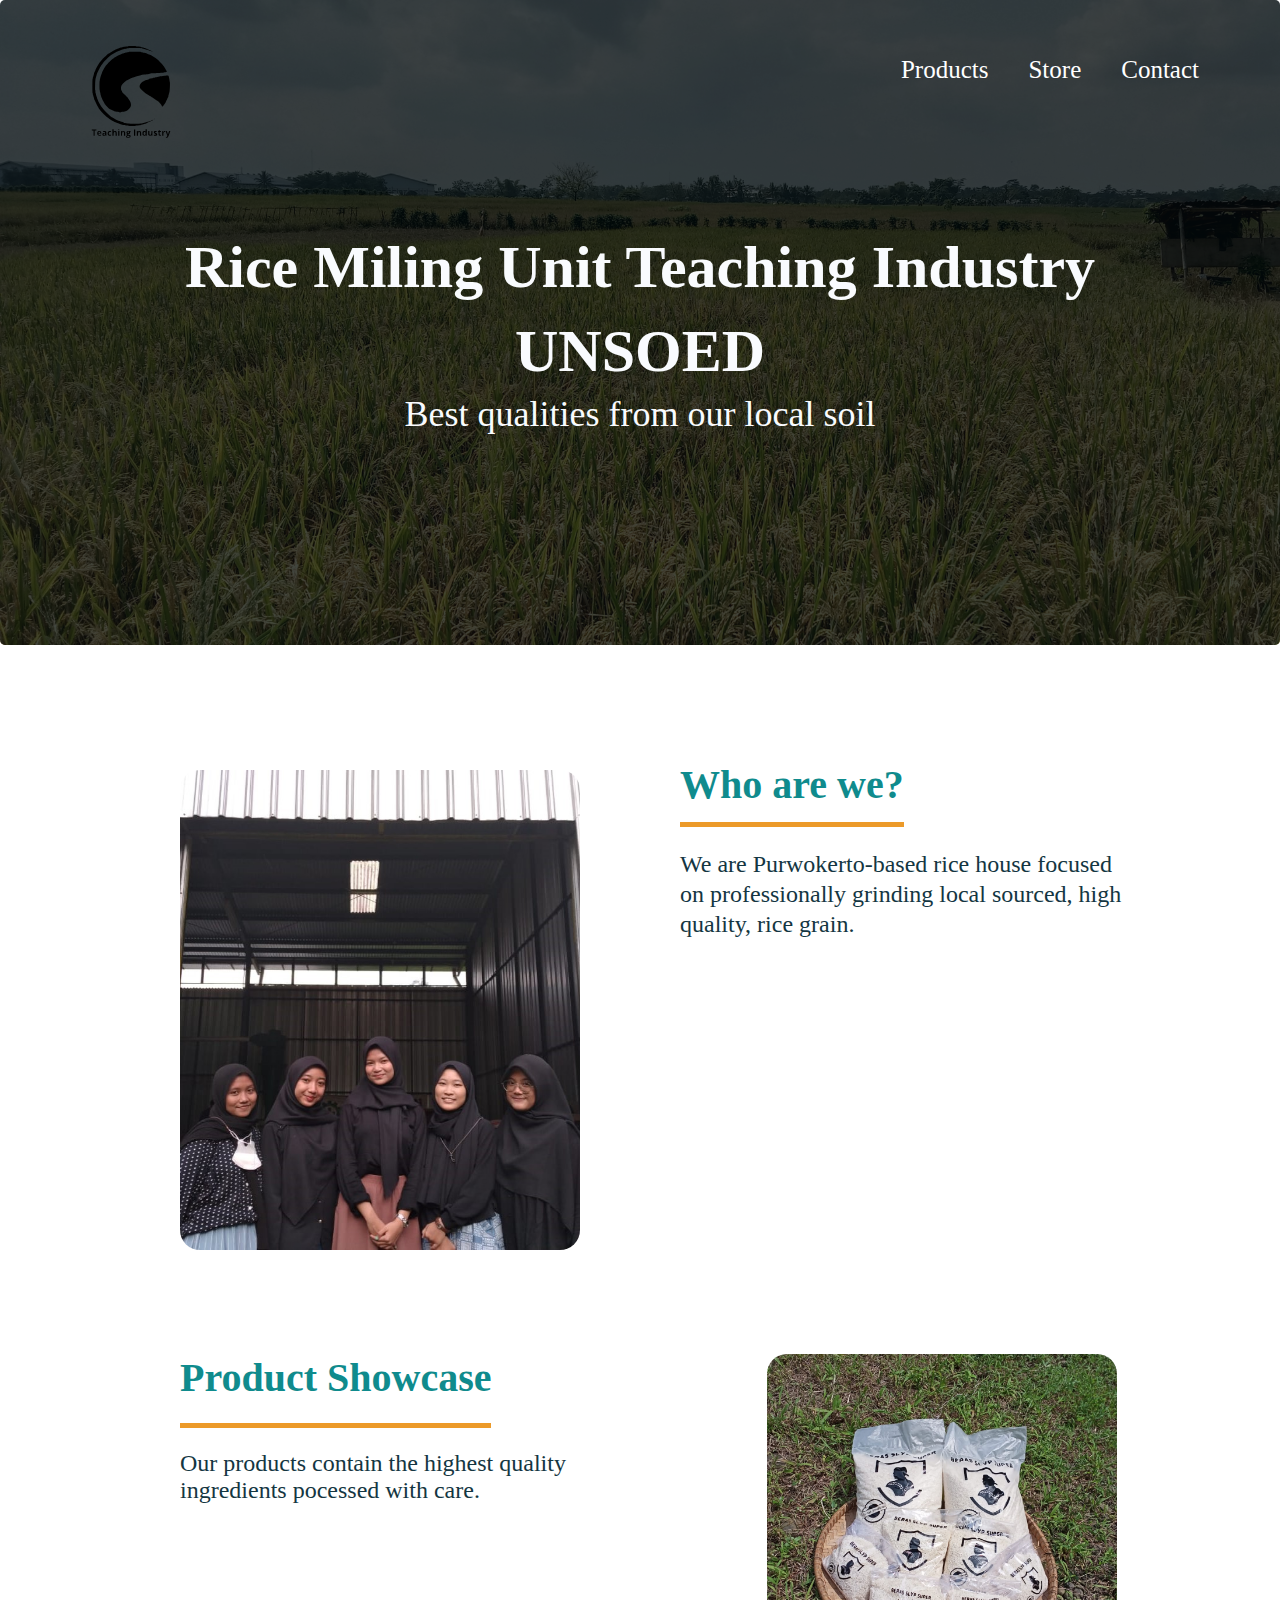
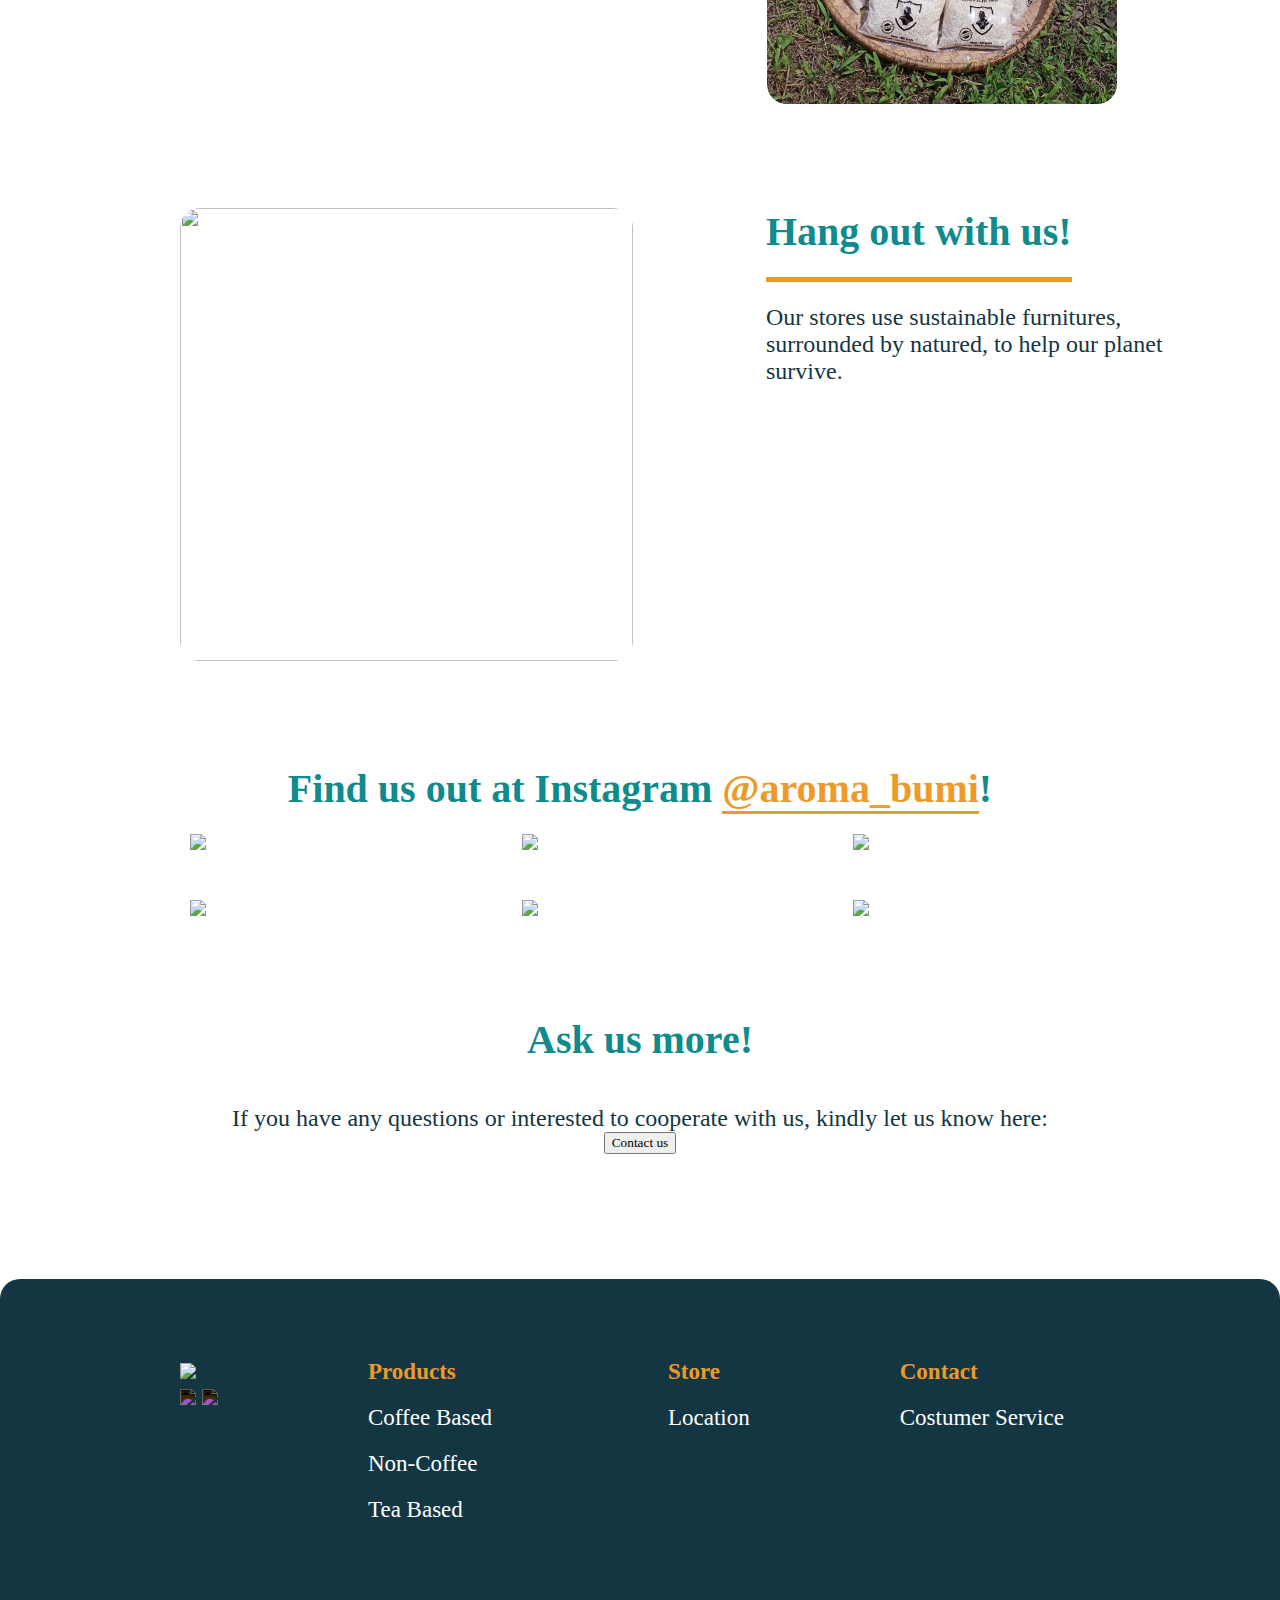
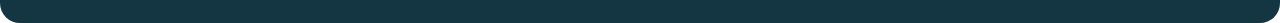
==== index.html @ a665b4a4 "add all feature about webgis" ====
<!DOCTYPE html>
<html lang="en">
<head>
    <meta charset="UTF-8">
    <meta http-equiv="X-UA-Compatible" content="IE=edge">
    <meta name="viewport" content="width=device-width, initial-scale=1.0">
    <title>Home</title>
    <link rel="shortcut icon" href="img\Logo-TI.png" type="image/x-icon">
    <link rel="stylesheet" href="style.css">
</head>
<body>
    <header>
        <nav>
            <div class="logo">
                <img src="img/Logo-TI.svg" width="100px" color="white">
            </div>
            <ul>
                <li><a href="Menu.html">Products</a></li>
                <li><a href="Find.html">Store</a></li>
                <li><a href="Help.html">Contact</a></li>
            </ul>
        </nav>
        <div class="jumbotron">
            <h1>Rice Miling Unit Teaching Industry</h1>
            <h1>UNSOED</h1>
            <p>Best qualities from our local soil</p>
        </div>
    </header>
    <main>
        <section class="who">
            <div class="pic">
                <img src="img/whoarewe.jpg" >
            </div>
            <div class="text">
                <h1>Who are we?</h1>
                <p>We are Purwokerto-based rice house
                    focused on professionally grinding local
                    sourced, high quality, rice grain.
                </p>
            </div>
        </section>
         <section class="showcase">
            <div class="text">
                <h1>Product Showcase</h1>
                <p>Our products contain the highest quality 
                    ingredients pocessed with care.</p>
            </div>
            <div class="pic">
                <img src="img/product.jpg" width="350px">
            </div>
         </section>
         <section class="hangout">
            <div class="pic">
                <img src="Photo Materials/Hang out with us.jpg" width="453px">
            </div>
            <div class="text">
                <h1>Hang out with us!</h1>
                <p>Our stores use sustainable furnitures,
                    surrounded by natured, to help our
                    planet survive.</p>
            </div>
         </section>
         <div class="content">
                <h1>Find us out at Instagram <span>@aroma_bumi</span>!</h1>
                <div class="row">
                    <div class="column">
                        <img src="Photo Materials/Feed 1.png" width="237px">
                        <img src="Photo Materials/Feed 2.png" width="237px">
                        <img src="Photo Materials/Feed 3.png" width="237px">
                    </div>
                    <div class="column">
                        <img src="Photo Materials/Feed 4.png" width="237px">
                        <img src="Photo Materials/Feed 5.png" width="237px">
                        <img src="Photo Materials/Feed 6.png" width="237px">
                    </div>
                </div>
         </div>
         <div class="ask">
            <h1>Ask us more!</h1>
            <p>If you have any questions or interested to cooperate with us, kindly let us know here:</p>
            <button type="submit">Contact us</button>
         </div>
    </main>
    <footer>
        <div class="icon">
            <img class="logo" src="Photo Materials/Logo White.png" width="237px">
            <div class="icon-svg">
                <img class="email" src="Photo Materials/MAIL ICON.svg" width="40px" style="color:white;">
                <img class="phone" src="Photo Materials/PHONE ICON.svg" width="32px">
            </div>
        </div>
        <section class="products">
            <h4>Products</h4>
            <p>Coffee Based</p>
            <p>Non-Coffee</p>
            <p>Tea Based</p>
        </section>
        <section class="store">
            <h4>Store</h4>
            <p>Location</p>
        </section>
        <section class="contact">
            <h4>Contact</h4>
            <p>Costumer Service</p>
        </section>
    </footer>
    <script src="nav_button.js"></script>
</body>
</html>
---- style.css ----
* {
    margin: 0;
    box-sizing: border-box;
    font-family: Lato;
}

nav {

    color: white;
    padding: 40px 80px;
    display: flex;
    width: auto;
    height: 145px;
    margin: 0px;
    border-radius: 20px 20px  0px 0px;
    justify-content: center;
}   
.logo img {
    position: absolute;
}

nav ul {
    display: flex;
    column-gap: 40px;
    align-items: center;
    font-family: Montserrat;
    margin-left: 780px;
 }
 
 li {
    list-style: none;
    font-size: 25px;
    padding-bottom: 5px;
 }
 a:-webkit-any-link {
    color: white;
    cursor: pointer;
    text-decoration: none;
}
 li.active, li:hover {
    border-bottom: 3px solid #30dc21;
 }

header nav, header .jumbotron {
    background: rgba(1, 9, 12, 0.75);
}
header nav {
    border-radius: 5px 5px 0 0;
}
header .jumbotron {
    border-radius: 0 0 5px 5px;
}
header {
    background-image: url(img/fieldRice.jpg);
    color : #F9FBFE;
    background-size: cover;
    border-radius: 5px;
}
.jumbotron {
    height: 500px;
    padding: 80px 100px;
    text-align: center;
}
header .jumbotron h1 {
    font-family: Lato;
    font-size: 60px;
    line-height: 84px;
}
header .jumbotron  {
    font-size: 36px;
}
nav .logo img {
    color: white;
}
main {
    padding: 125px 180px;
    display: flex;
    flex-direction: column;
    row-gap: 100px;
}
.who, .showcase, .hangout {
    display: flex;
}
.text h1 {
    border-bottom: 5px solid #EC9A29;
    width: fit-content;
    margin-bottom: 22px;
}
section p:not(footer section p){
    color: #143642;
    font-size: 24px;
    width: 457px;
}

.who img {
    object-fit: cover;
    width: 400px;
    height: 480px;
    border-radius: 20px;
}
.who .text {
    margin-left: 100px;
    line-height: 30px;
}

.showcase img {
    border-radius: 20px;
    width: 350px;
    height: 350px;
    object-fit: cover;
}

.showcase .text {
    margin-right: 20px;
    padding-right: 110px;
} 
.hangout img {
    height: 453px;
    width: 453px;
    border-radius: 20px;
    object-fit: cover;
}
.hangout .text {
    margin-left: 133px;
}

main h1 {
    font-size: 40px;
    font-weight: bold;
    color: #0F8B8D;
    padding-bottom: 22px;
}
 
span {
    color: #EC9A29;
    border-bottom: 3px solid #EC9A29;
}
.row {
    justify-content: space-between;
    row-gap: 50px;
    display: flex;
    flex-direction: column;
}
.content {
    text-align: center;
}

.column {
    display: flex;
    column-gap: 85px;
    justify-content: space-evenly;
}
.content .line {
    background-color: #EC9A29;
    height: 2px;
    width: 300px;
    margin-left: 553px;
    margin-top: 1px;
    margin-bottom: 45px;
}
.ask {
    justify-content: space-evenly;
    text-align: center;
}
.ask p {
    font-size: 24px;
    color:#143642;
    margin-top: 20px;
}
footer {
    background-color:#143642;
    color: white;
    padding: 80px 140px;
    display: flex;
    flex-direction: row;
    border-radius: 20px;
    column-gap: 150px;
    width: auto;
    justify-content: center;
    font-size: 23px;
 }
 .icon-svg {
    filter: invert(100%)
    }

.products {
    text-align: left;
    padding: 0px;

}
h4 {
    margin-bottom: 20px;
    font-weight: 700;
}
footer section {
    color: #EC9A29;
}
footer section p {
    color: white;
    margin-bottom: 20px;
    font-weight: 400;
}
.products p {
    width:150px;
}
.contact p {
    width: 200px;
}
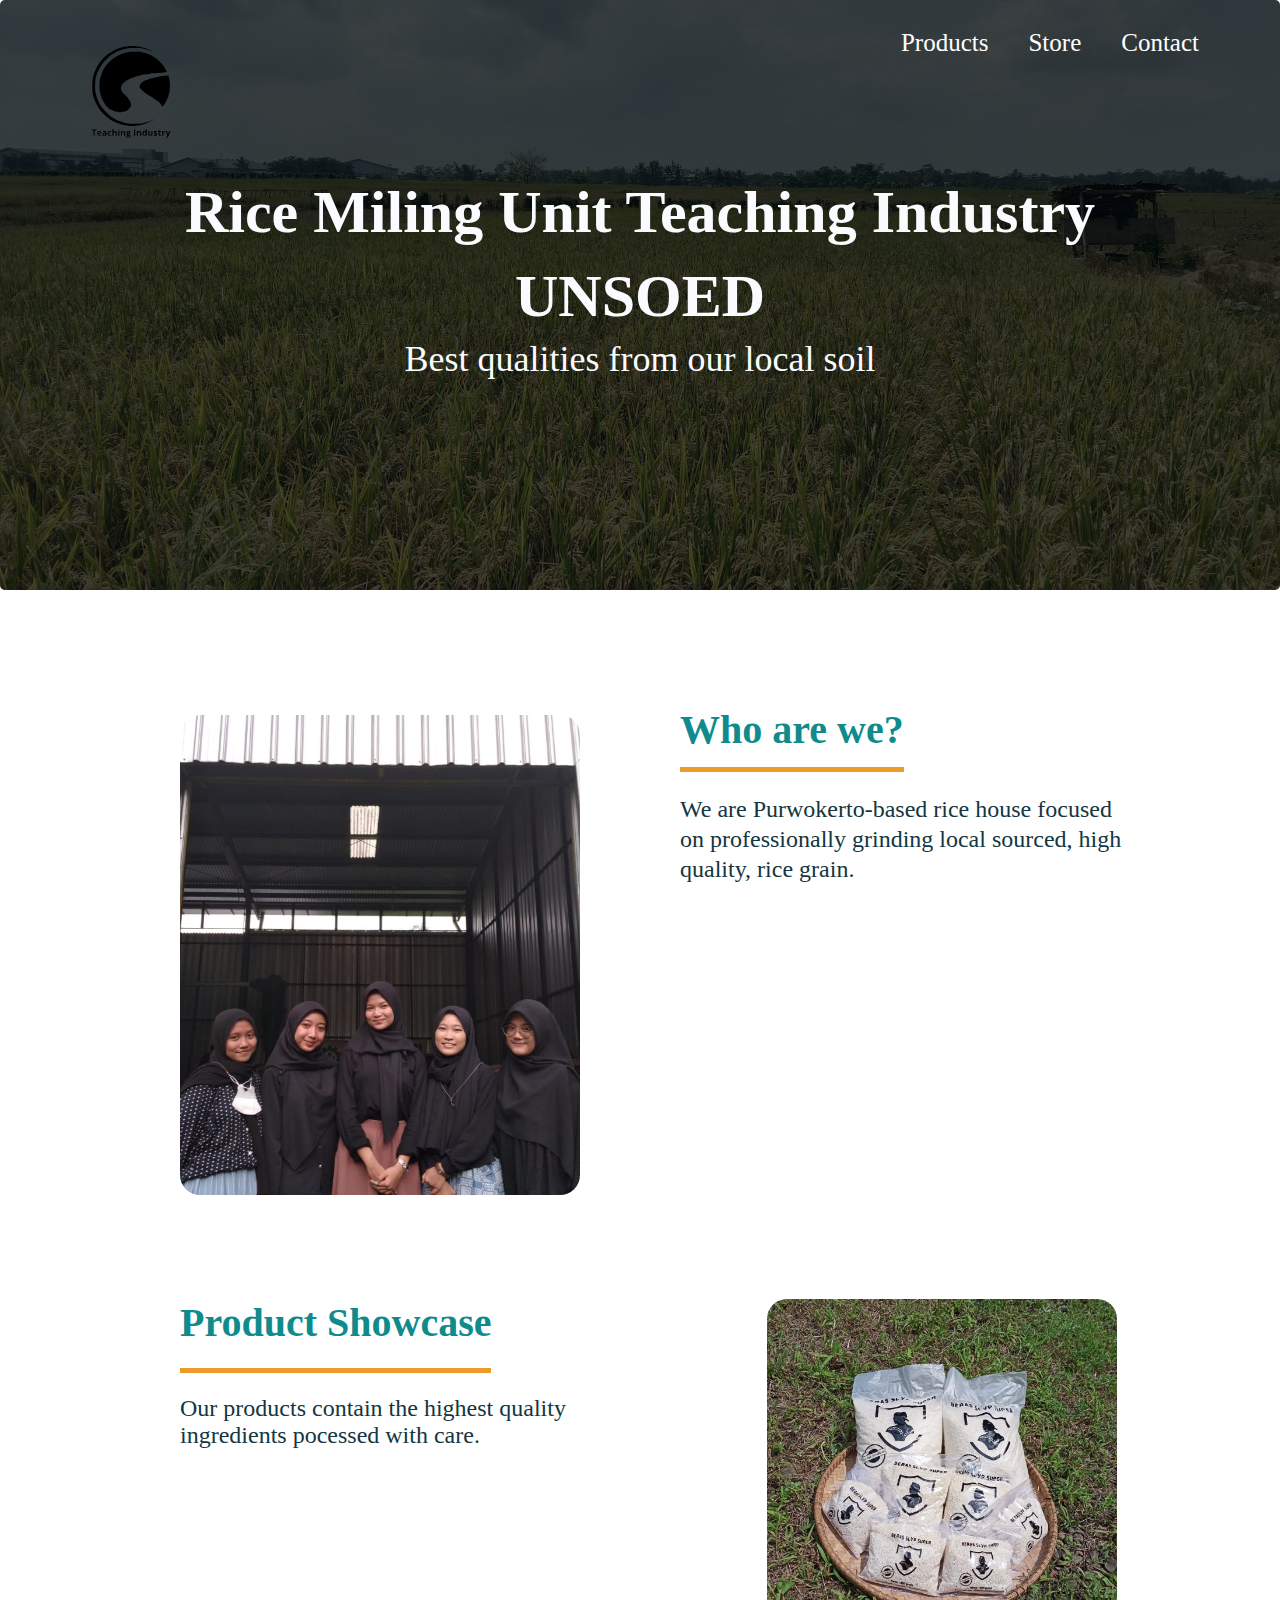
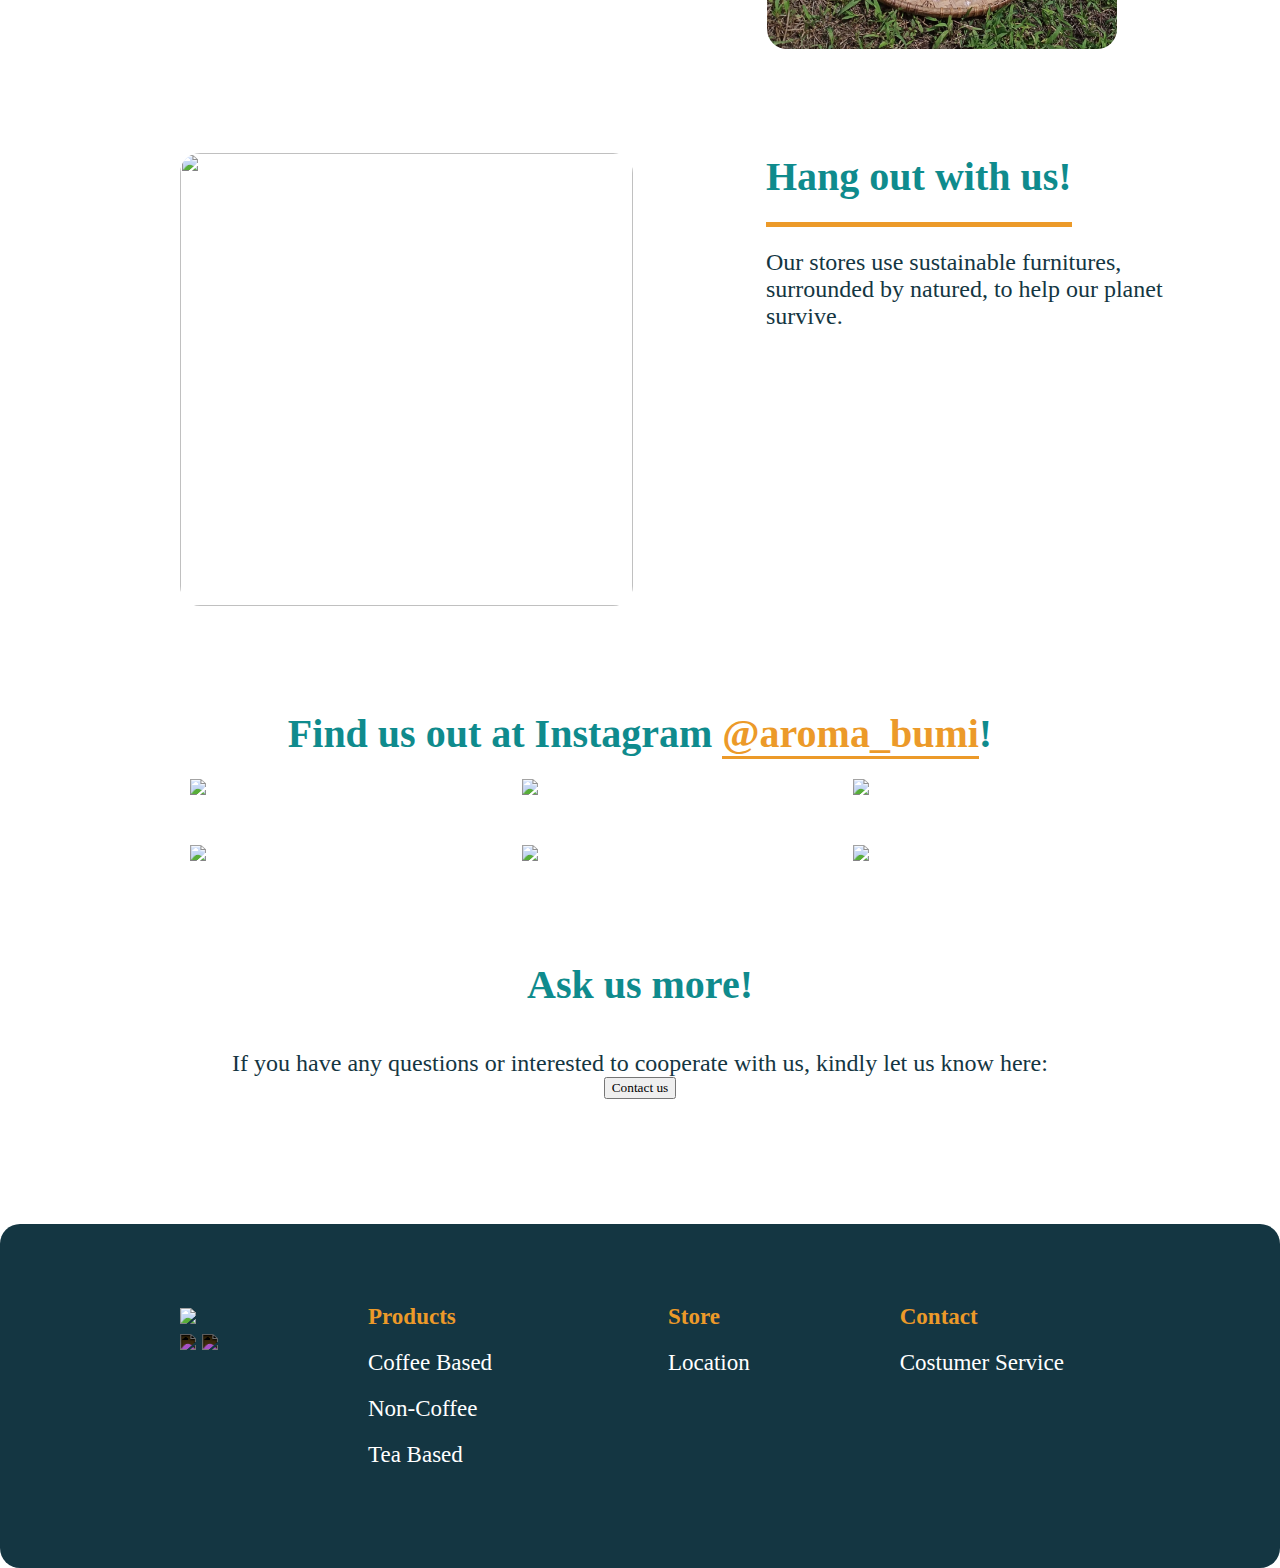
==== commit a27b3fb5: "add pic, modified index and style" ====
--- a/index.html
+++ b/index.html
@@ -12,7 +12,7 @@
     <header>
         <nav>
             <div class="logo">
-                <img src="img/Logo-TI.svg" width="100px" color="white">
+                <img src="img/Logo-TI.svg" width="100px">
             </div>
             <ul>
                 <li><a href="Menu.html">Products</a></li>
--- a/style.css
+++ b/style.css
@@ -5,12 +5,11 @@
 }
 
 nav {
-
     color: white;
     padding: 40px 80px;
     display: flex;
     width: auto;
-    height: 145px;
+    height: 90px;
     margin: 0px;
     border-radius: 20px 20px  0px 0px;
     justify-content: center;
@@ -70,7 +69,7 @@
     font-size: 36px;
 }
 nav .logo img {
-    color: white;
+    fill: white;
 }
 main {
     padding: 125px 180px;
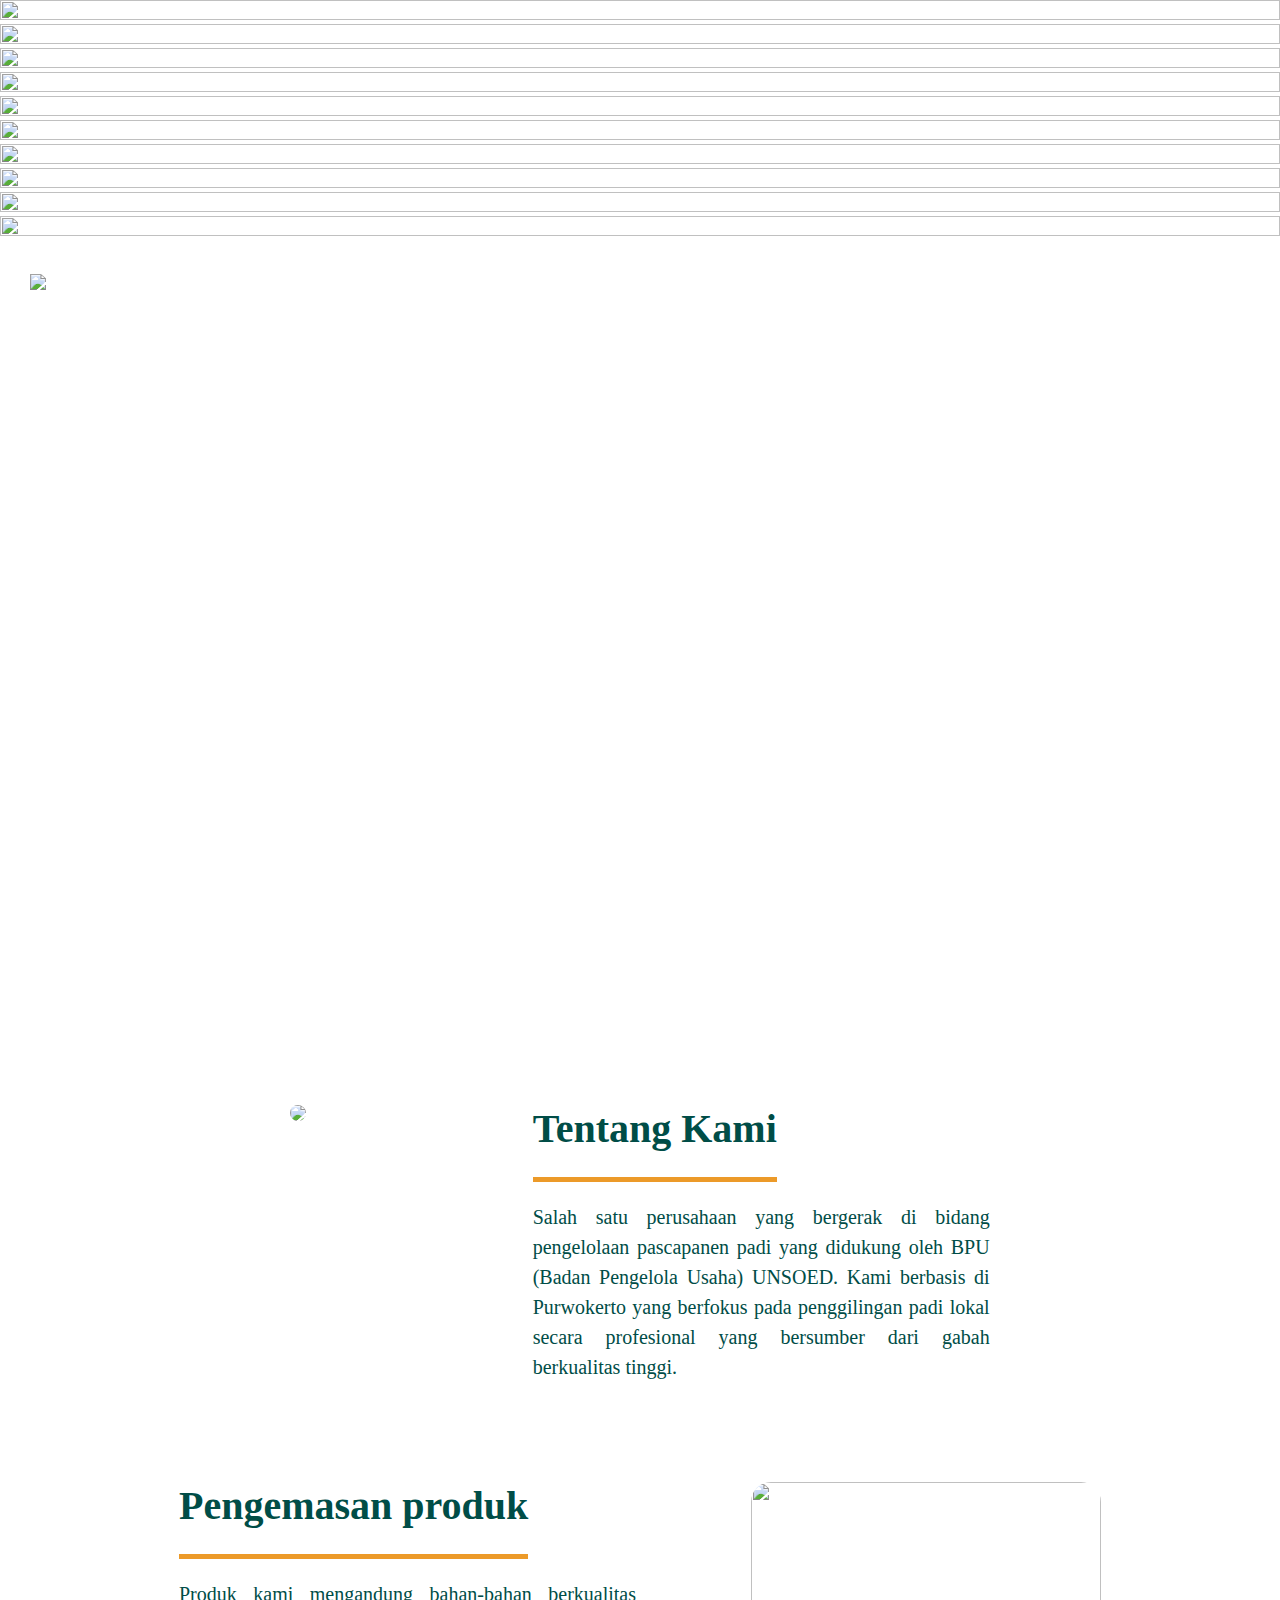
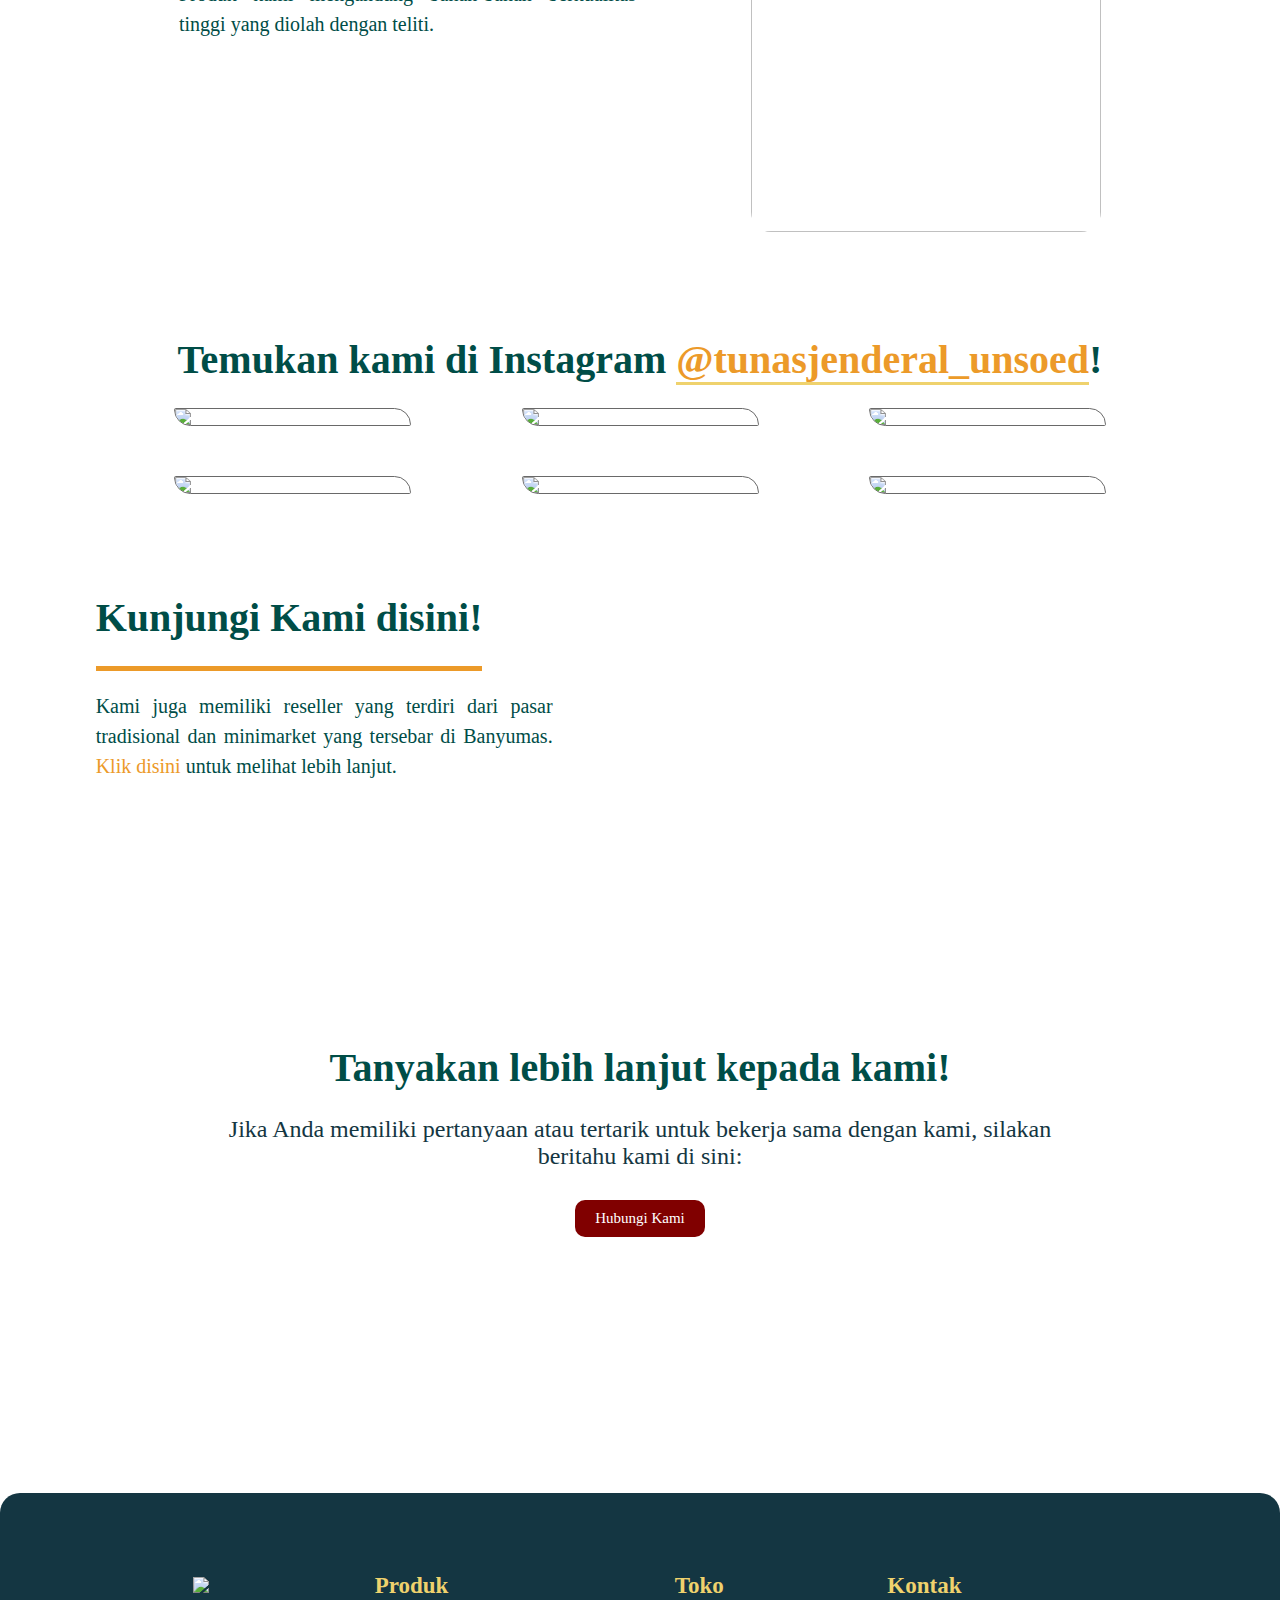
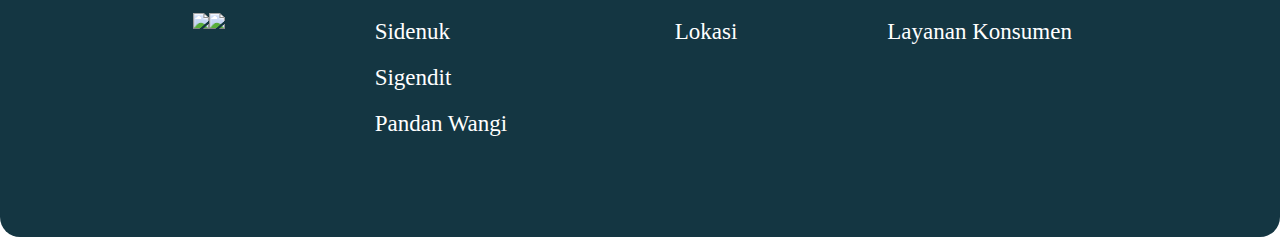
==== commit 752beb00: "finaal bgt" ====
--- a/index.html
+++ b/index.html
@@ -1,109 +1,170 @@
 <!DOCTYPE html>
 <html lang="en">
+
 <head>
-    <meta charset="UTF-8">
-    <meta http-equiv="X-UA-Compatible" content="IE=edge">
-    <meta name="viewport" content="width=device-width, initial-scale=1.0">
+    <meta charset="UTF-8" />
+    <meta http-equiv="X-UA-Compatible" content="IE=edge" />
+    <meta name="viewport" content="width=device-width, initial-scale=1.0" />
     <title>Home</title>
-    <link rel="shortcut icon" href="img\Logo-TI.png" type="image/x-icon">
-    <link rel="stylesheet" href="style.css">
+    <link rel="shortcut icon" href="img\Logo-TI.png" type="image/x-icon" />
+    <link rel="stylesheet" href="style.css" />
+    <link rel="stylesheet" href="slider.css" />
+    <script src="script.js"></script>
+    <style>
+        .slider-container img {
+            width: 100%;
+            height: 100%;
+            object-fit: cover;
+        }
+    </style>
 </head>
+
 <body>
     <header>
+        <div class="slider-container">
+            <div class="slider-item fade">
+                <img src="img/pic1.jpg" />
+            </div>
+            <div class="slider-item fade">
+                <img src="img/pic10.jpg" />
+            </div>
+            <div class="slider-item fade">
+                <img src="img/pic3.jpg" />
+            </div>
+            <div class="slider-item fade">
+                <img src="img/pic4.jpg" />
+            </div>
+            <div class="slider-item fade">
+                <img src="img/pic5.jpg" />
+            </div>
+            <div class="slider-item fade">
+                <img src="img/pic6.jpg" />
+            </div>
+            <div class="slider-item fade">
+                <img src="img/pic7.jpg" />
+            </div>
+            <div class="slider-item fade">
+                <img src="img/pic8.jpg" />
+            </div>
+            <div class="slider-item fade">
+                <img src="img/pic9.jpeg" />
+            </div>
+            <div class="slider-item fade">
+                <img src="img/pic2.jpg" />
+            </div>
+            <div class="navigation">
+                <a class="prev" onclick="updateSlide(-1)">&#10094;</a>
+                <a class="next" onclick="updateSlide(1)">&#10095;</a>
+            </div>
+        </div>
         <nav>
             <div class="logo">
-                <img src="img/Logo-TI.svg" width="100px">
+                <img src="img/Teaching Industry.png" width="120px" />
             </div>
             <ul>
-                <li><a href="Menu.html">Products</a></li>
-                <li><a href="Find.html">Store</a></li>
-                <li><a href="Help.html">Contact</a></li>
+                <li><a href="#who">Tentang Kami</a></li>
+                <li><a href="#content">Produk</a></li>
+                <li><a href="#map">Toko</a></li>
+                <li><a href="#ask">Kontak</a></li>
             </ul>
         </nav>
         <div class="jumbotron">
-            <h1>Rice Miling Unit Teaching Industry</h1>
+            <h1>Rice Milling Unit Teaching Industry</h1>
             <h1>UNSOED</h1>
-            <p>Best qualities from our local soil</p>
+            <p>Kualitas terbaik dari tanah lokal kami</p>
         </div>
     </header>
     <main>
-        <section class="who">
+        <section id="who">
             <div class="pic">
-                <img src="img/whoarewe.jpg" >
+                <img src="img/pic10.jpg" />
             </div>
             <div class="text">
-                <h1>Who are we?</h1>
-                <p>We are Purwokerto-based rice house
-                    focused on professionally grinding local
-                    sourced, high quality, rice grain.
+                <h1>Tentang Kami</h1>
+                <p>
+                    Salah satu perusahaan yang bergerak di bidang pengelolaan pascapanen padi yang
+                    didukung oleh BPU (Badan Pengelola Usaha) UNSOED. Kami berbasis di Purwokerto
+                    yang berfokus pada penggilingan padi lokal secara profesional yang bersumber
+                    dari gabah berkualitas tinggi.
                 </p>
             </div>
         </section>
-         <section class="showcase">
+        <section class="showcase">
             <div class="text">
-                <h1>Product Showcase</h1>
-                <p>Our products contain the highest quality 
-                    ingredients pocessed with care.</p>
+                <h1>Pengemasan produk</h1>
+                <p>
+                    Produk kami mengandung bahan-bahan berkualitas tinggi yang diolah dengan teliti.
+                </p>
             </div>
             <div class="pic">
-                <img src="img/product.jpg" width="350px">
+                <img src="img/showcase.png" width="350px" />
             </div>
-         </section>
-         <section class="hangout">
-            <div class="pic">
-                <img src="Photo Materials/Hang out with us.jpg" width="453px">
+        </section>
+        <div id="content">
+            <h1>Temukan kami di Instagram <span>@tunasjenderal_unsoed</span>!</h1>
+            <div class="row">
+                <div class="column">
+                    <img src="img/1.png" width="237px" />
+                    <img src="img/2.png" width="237px" />
+                    <img src="img/6.png" width="237px" />
+                </div>
+                <div class="column">
+                    <img src="img/3.png" width="237px" />
+                    <img src="img/4.png" width="237px" />
+                    <img src="img/5.png" width="237px" />
+                </div>
             </div>
+        </div>
+        <section id="map">
             <div class="text">
-                <h1>Hang out with us!</h1>
-                <p>Our stores use sustainable furnitures,
-                    surrounded by natured, to help our
-                    planet survive.</p>
+                <h1>Kunjungi Kami disini!</h1>
+                <p>
+                    Kami juga memiliki reseller yang terdiri dari
+                    pasar tradisional dan minimarket yang tersebar
+                    di Banyumas.
+                    <span><a href="webgis/index.html">Klik disini</a></span> untuk
+                    melihat lebih lanjut.
+                </p>
             </div>
-         </section>
-         <div class="content">
-                <h1>Find us out at Instagram <span>@aroma_bumi</span>!</h1>
-                <div class="row">
-                    <div class="column">
-                        <img src="Photo Materials/Feed 1.png" width="237px">
-                        <img src="Photo Materials/Feed 2.png" width="237px">
-                        <img src="Photo Materials/Feed 3.png" width="237px">
-                    </div>
-                    <div class="column">
-                        <img src="Photo Materials/Feed 4.png" width="237px">
-                        <img src="Photo Materials/Feed 5.png" width="237px">
-                        <img src="Photo Materials/Feed 6.png" width="237px">
-                    </div>
-                </div>
-         </div>
-         <div class="ask">
-            <h1>Ask us more!</h1>
-            <p>If you have any questions or interested to cooperate with us, kindly let us know here:</p>
-            <button type="submit">Contact us</button>
-         </div>
+            <iframe
+                src="https://www.google.com/maps/embed?pb=!1m18!1m12!1m3!1d3956.500467451847!2d109.25328217385486!3d-7.40972789260047!2m3!1f0!2f0!3f0!3m2!1i1024!2i768!4f13.1!3m3!1m2!1s0x2e655f9b0dc967d1%3A0xecb1d5d1b0989c46!2sUNSOED%20Rice%20Milling%20Unit!5e0!3m2!1sid!2sid!4v1683448767872!5m2!1sid!2sid"
+                width="600" height="350" style="border:0;" allowfullscreen="" loading="lazy"
+                referrerpolicy="no-referrer-when-downgrade"></iframe>
+        </section>
+        <div id="ask">
+            <h1>Tanyakan lebih lanjut kepada kami!</h1>
+            <p>
+                Jika Anda memiliki pertanyaan atau tertarik untuk bekerja sama dengan kami,
+                silakan beritahu kami di sini:
+            </p>
+            <button><a href="https://wa.link/vltjl9">Hubungi Kami</a></button>
+        </div>
     </main>
     <footer>
         <div class="icon">
-            <img class="logo" src="Photo Materials/Logo White.png" width="237px">
+            <img class="logo" src="img/Teaching Industry.png" width="150px" />
             <div class="icon-svg">
-                <img class="email" src="Photo Materials/MAIL ICON.svg" width="40px" style="color:white;">
-                <img class="phone" src="Photo Materials/PHONE ICON.svg" width="32px">
+                <a href="https://wa.link/vltjl9"><img class="whatsapp" src="img/wa.png" width="32px" /></a>
+                <a href="https://instagram.com/tunasjenderal_unsoed?igshid=YmMyMTA2M2Y="><img class="Instagram"
+                        src="img/ig.png" width="32px" /></a>
             </div>
         </div>
         <section class="products">
-            <h4>Products</h4>
-            <p>Coffee Based</p>
-            <p>Non-Coffee</p>
-            <p>Tea Based</p>
+            <h4>Produk</h4>
+            <p>Sidenuk</p>
+            <p>Sigendit</p>
+            <p>Pandan Wangi</p>
         </section>
         <section class="store">
-            <h4>Store</h4>
-            <p>Location</p>
+            <h4>Toko</h4>
+            <p>Lokasi</p>
         </section>
         <section class="contact">
-            <h4>Contact</h4>
-            <p>Costumer Service</p>
+            <h4>Kontak</h4>
+            <p>Layanan Konsumen</p>
         </section>
     </footer>
     <script src="nav_button.js"></script>
 </body>
+
 </html>--- a/style.css
+++ b/style.css
@@ -3,30 +3,27 @@
     box-sizing: border-box;
     font-family: Lato;
 }
-
 nav {
-    color: white;
-    padding: 40px 80px;
+    color: rgb(102, 102, 102);
     display: flex;
     width: auto;
     height: 90px;
     margin: 0px;
     border-radius: 20px 20px  0px 0px;
     justify-content: center;
+    padding: 0 30px;
 }   
 .logo img {
     position: absolute;
 }
-
 nav ul {
     display: flex;
     column-gap: 40px;
     align-items: center;
     font-family: Montserrat;
-    margin-left: 780px;
- }
- 
- li {
+    margin-left: auto;
+ }
+  li {
     list-style: none;
     font-size: 25px;
     padding-bottom: 5px;
@@ -37,27 +34,28 @@
     text-decoration: none;
 }
  li.active, li:hover {
-    border-bottom: 3px solid #30dc21;
- }
-
-header nav, header .jumbotron {
-    background: rgba(1, 9, 12, 0.75);
+    border-bottom: 4px solid #b3903e;
+ }
+header {
+    background-image: rgb(0, 0, 0);
 }
 header nav {
     border-radius: 5px 5px 0 0;
+    padding-top:15px;
 }
 header .jumbotron {
     border-radius: 0 0 5px 5px;
 }
 header {
-    background-image: url(img/fieldRice.jpg);
-    color : #F9FBFE;
+    color: white;
     background-size: cover;
+    object-fit: cover;
     border-radius: 5px;
+
 }
 .jumbotron {
     height: 500px;
-    padding: 80px 100px;
+    padding: 170px 100px;
     text-align: center;
 }
 header .jumbotron h1 {
@@ -65,41 +63,45 @@
     font-size: 60px;
     line-height: 84px;
 }
+
 header .jumbotron  {
     font-size: 36px;
 }
 nav .logo img {
     fill: white;
+    height: 100px;
+    width: auto;
 }
 main {
-    padding: 125px 180px;
+    padding: 20% 5%;
     display: flex;
     flex-direction: column;
     row-gap: 100px;
 }
-.who, .showcase, .hangout {
-    display: flex;
+#who, .showcase, #map {
+    display: flex;
+    justify-content: space-evenly;
 }
 .text h1 {
     border-bottom: 5px solid #EC9A29;
     width: fit-content;
-    margin-bottom: 22px;
+    margin-bottom: 20px;
 }
 section p:not(footer section p){
-    color: #143642;
-    font-size: 24px;
+    color: #004d47;
+    font-size: 20px;
     width: 457px;
-}
-
-.who img {
-    object-fit: cover;
-    width: 400px;
-    height: 480px;
-    border-radius: 20px;
-}
-.who .text {
-    margin-left: 100px;
+    text-align: justify;
     line-height: 30px;
+}
+
+#who .pic {
+    align-items: center;
+}
+#who img {
+    object-fit: contain;
+    width: 420px;
+    border-radius: 20px;
 }
 
 .showcase img {
@@ -109,62 +111,78 @@
     object-fit: cover;
 }
 
-.showcase .text {
-    margin-right: 20px;
-    padding-right: 110px;
-} 
 .hangout img {
     height: 453px;
     width: 453px;
     border-radius: 20px;
     object-fit: cover;
 }
-.hangout .text {
-    margin-left: 133px;
-}
 
 main h1 {
     font-size: 40px;
     font-weight: bold;
-    color: #0F8B8D;
-    padding-bottom: 22px;
-}
- 
-span {
+    color: #004d47;
+    padding-bottom: 25px;
+}
+
+#map a {
     color: #EC9A29;
-    border-bottom: 3px solid #EC9A29;
-}
+}
+
+#content span {
+    color: #EC9A29;
+    border-bottom: 3px solid #EFD26D;
+}
+
+#map iframe {
+    border-radius: 20px;
+    box-shadow: #696969;
+}
+
 .row {
     justify-content: space-between;
     row-gap: 50px;
     display: flex;
     flex-direction: column;
 }
-.content {
+#content {
     text-align: center;
 }
 
+#content img {
+    border-radius: 2px 20px;
+    border: 1px solid #696969;
+}
+
 .column {
     display: flex;
-    column-gap: 85px;
-    justify-content: space-evenly;
-}
-.content .line {
-    background-color: #EC9A29;
+    justify-content: space-evenly;
+}
+#content .line {
+    background-color: #EFD26D;
     height: 2px;
     width: 300px;
     margin-left: 553px;
     margin-top: 1px;
     margin-bottom: 45px;
 }
-.ask {
+#ask {
     justify-content: space-evenly;
     text-align: center;
-}
-.ask p {
+    padding: 0 135px;
+}
+#ask p {
     font-size: 24px;
     color:#143642;
-    margin-top: 20px;
+     margin-bottom: 30px;
+}
+#ask button {
+    background-color: maroon;
+    padding: 10px 20px;
+    border-radius: 10px;
+    font-size: 15px;
+    font-weight: 500;    
+    border: none;    
 }
 footer {
     background-color:#143642;
@@ -179,7 +197,10 @@
     font-size: 23px;
  }
  .icon-svg {
-    filter: invert(100%)
+    filter: invert(0%);
+    display: flex;
+    justify-content: space-evenly;
+    margin-top: 10px;
     }
 
 .products {
@@ -192,7 +213,7 @@
     font-weight: 700;
 }
 footer section {
-    color: #EC9A29;
+    color: #EFD26D;
 }
 footer section p {
     color: white;
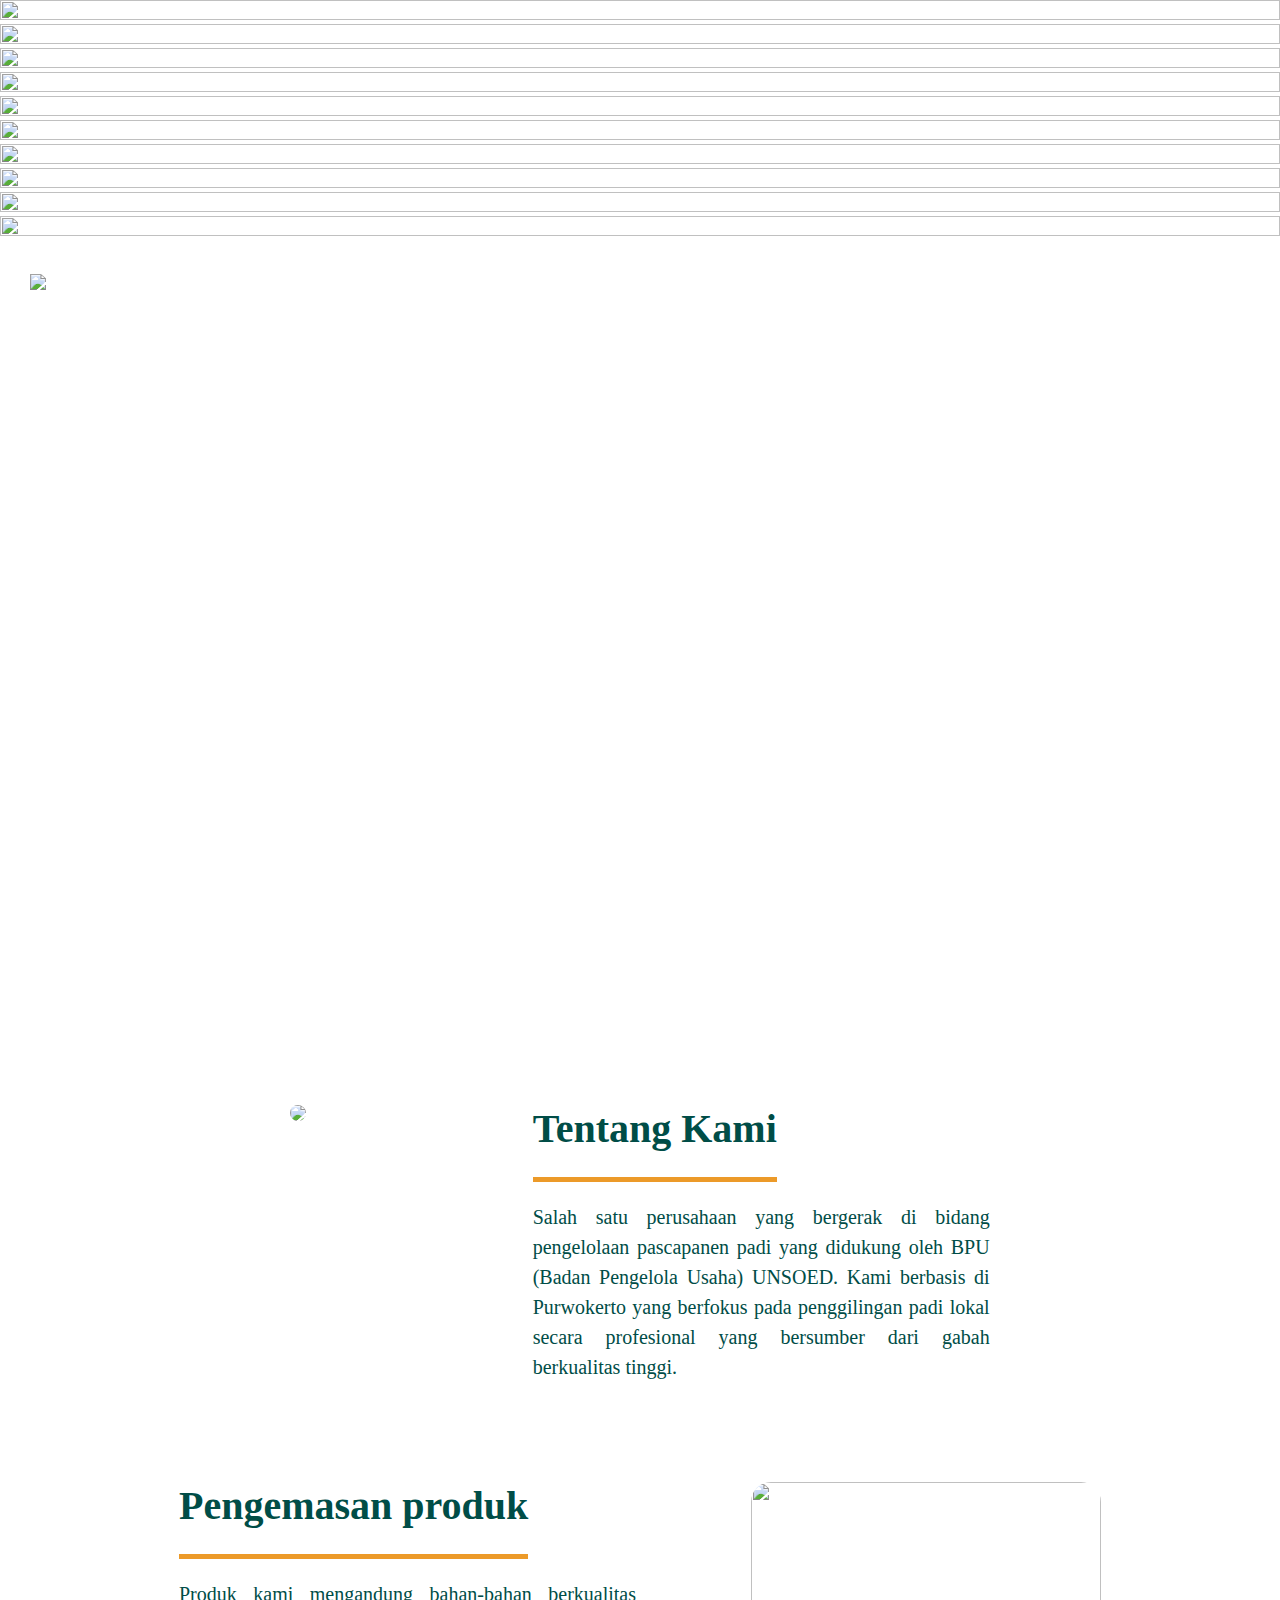
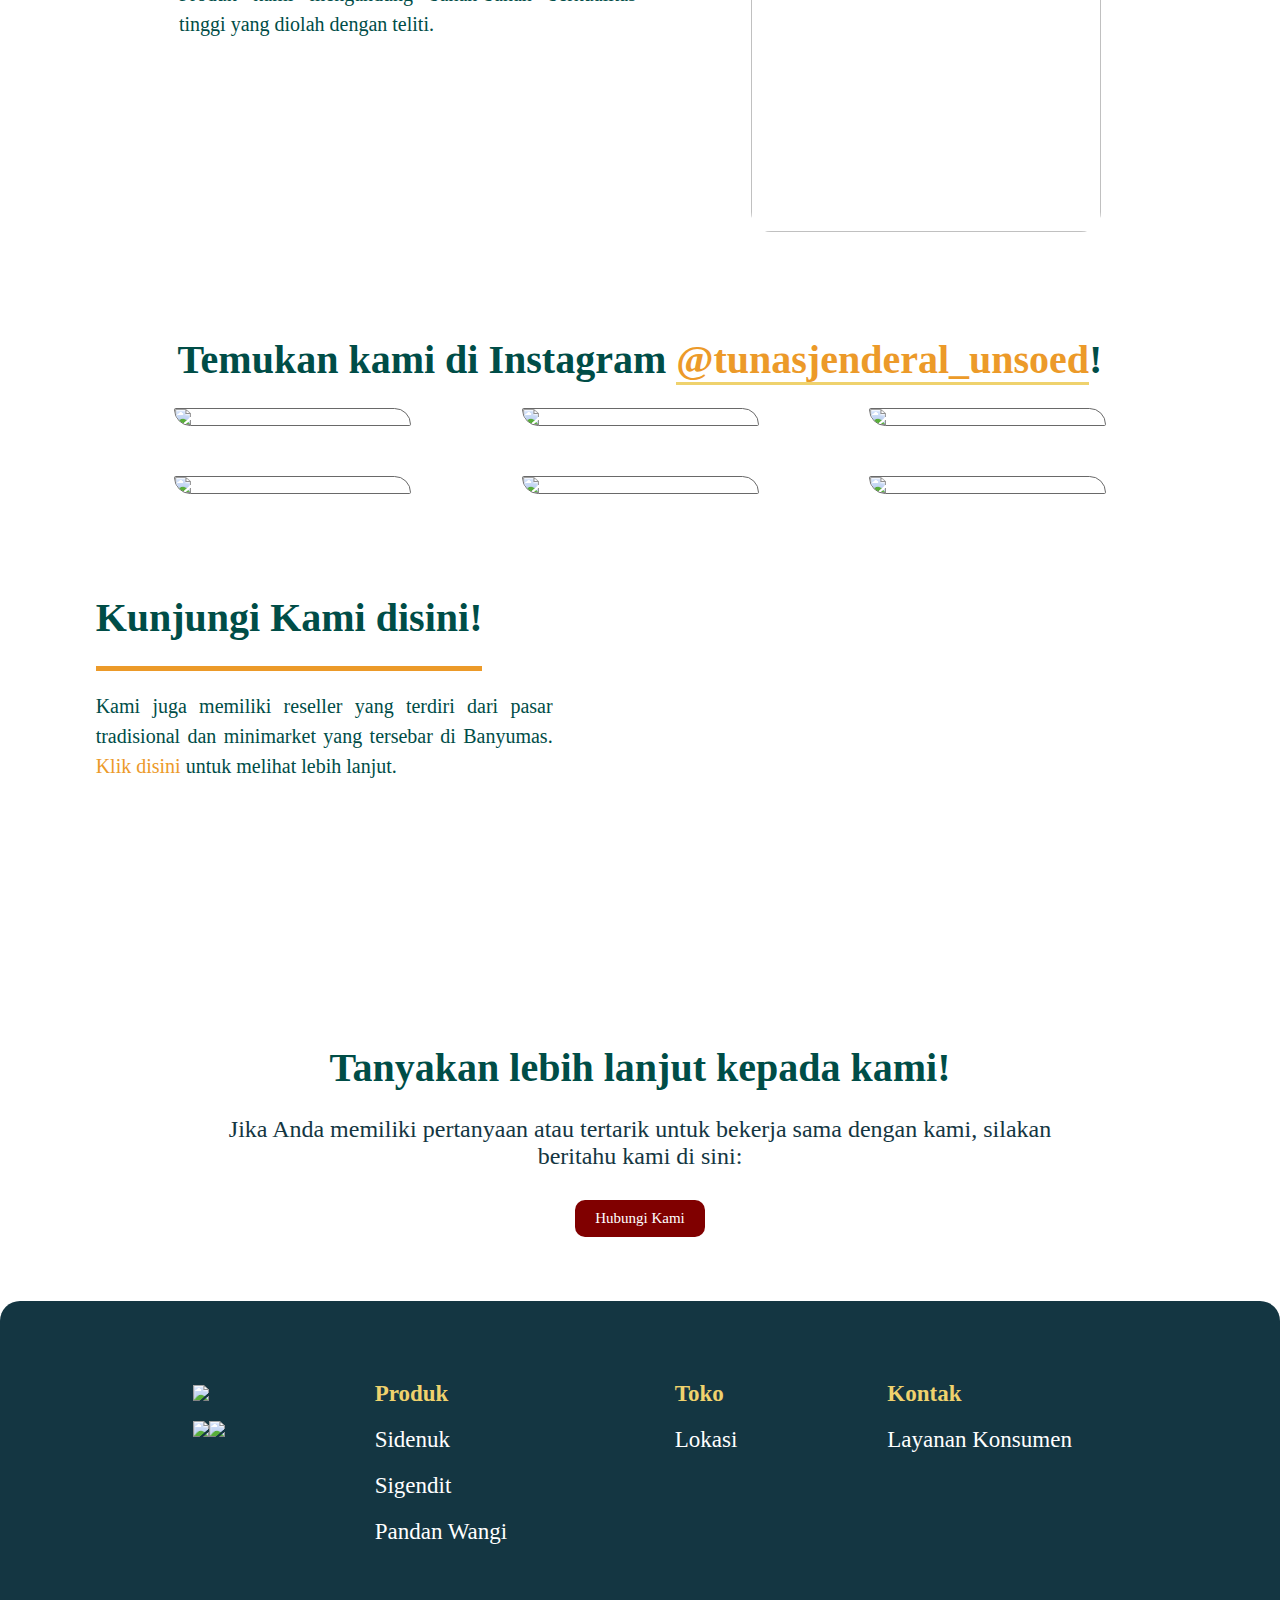
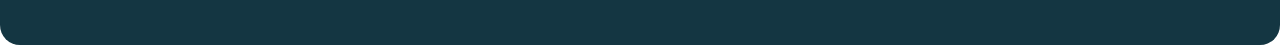
==== commit 5c7bdbb8: "bismillah final bgt" ====
--- a/index.html
+++ b/index.html
@@ -15,6 +15,14 @@
             width: 100%;
             height: 100%;
             object-fit: cover;
+        }
+
+        .who {
+            margin-top: 20px;
+        }
+
+        .slider-item {
+            width: 100%;
         }
     </style>
 </head>
@@ -97,7 +105,7 @@
                 </p>
             </div>
             <div class="pic">
-                <img src="img/showcase.png" width="350px" />
+                <img src="img/showcase.png" width="350px" height="250px"/>
             </div>
         </section>
         <div id="content">
--- a/style.css
+++ b/style.css
@@ -73,7 +73,7 @@
     width: auto;
 }
 main {
-    padding: 20% 5%;
+    padding: 20% 5% 5% 5%;
     display: flex;
     flex-direction: column;
     row-gap: 100px;
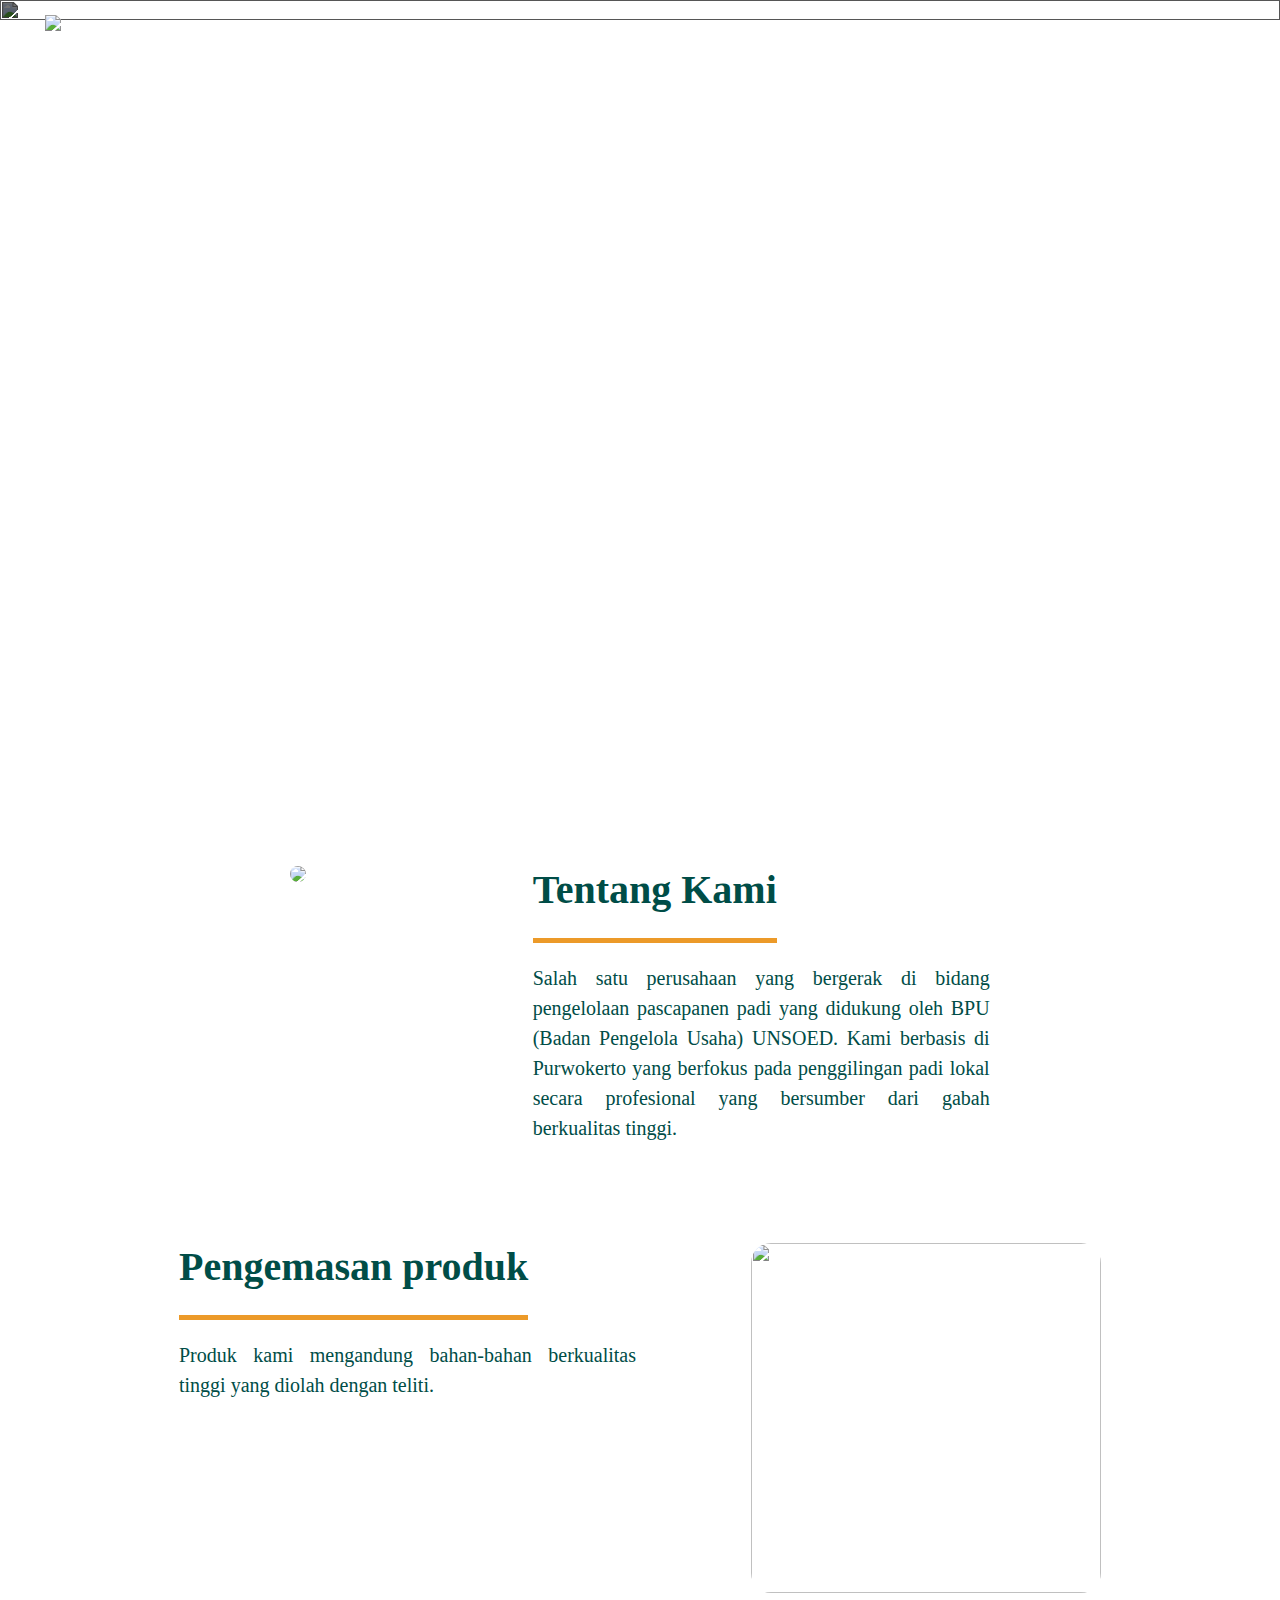
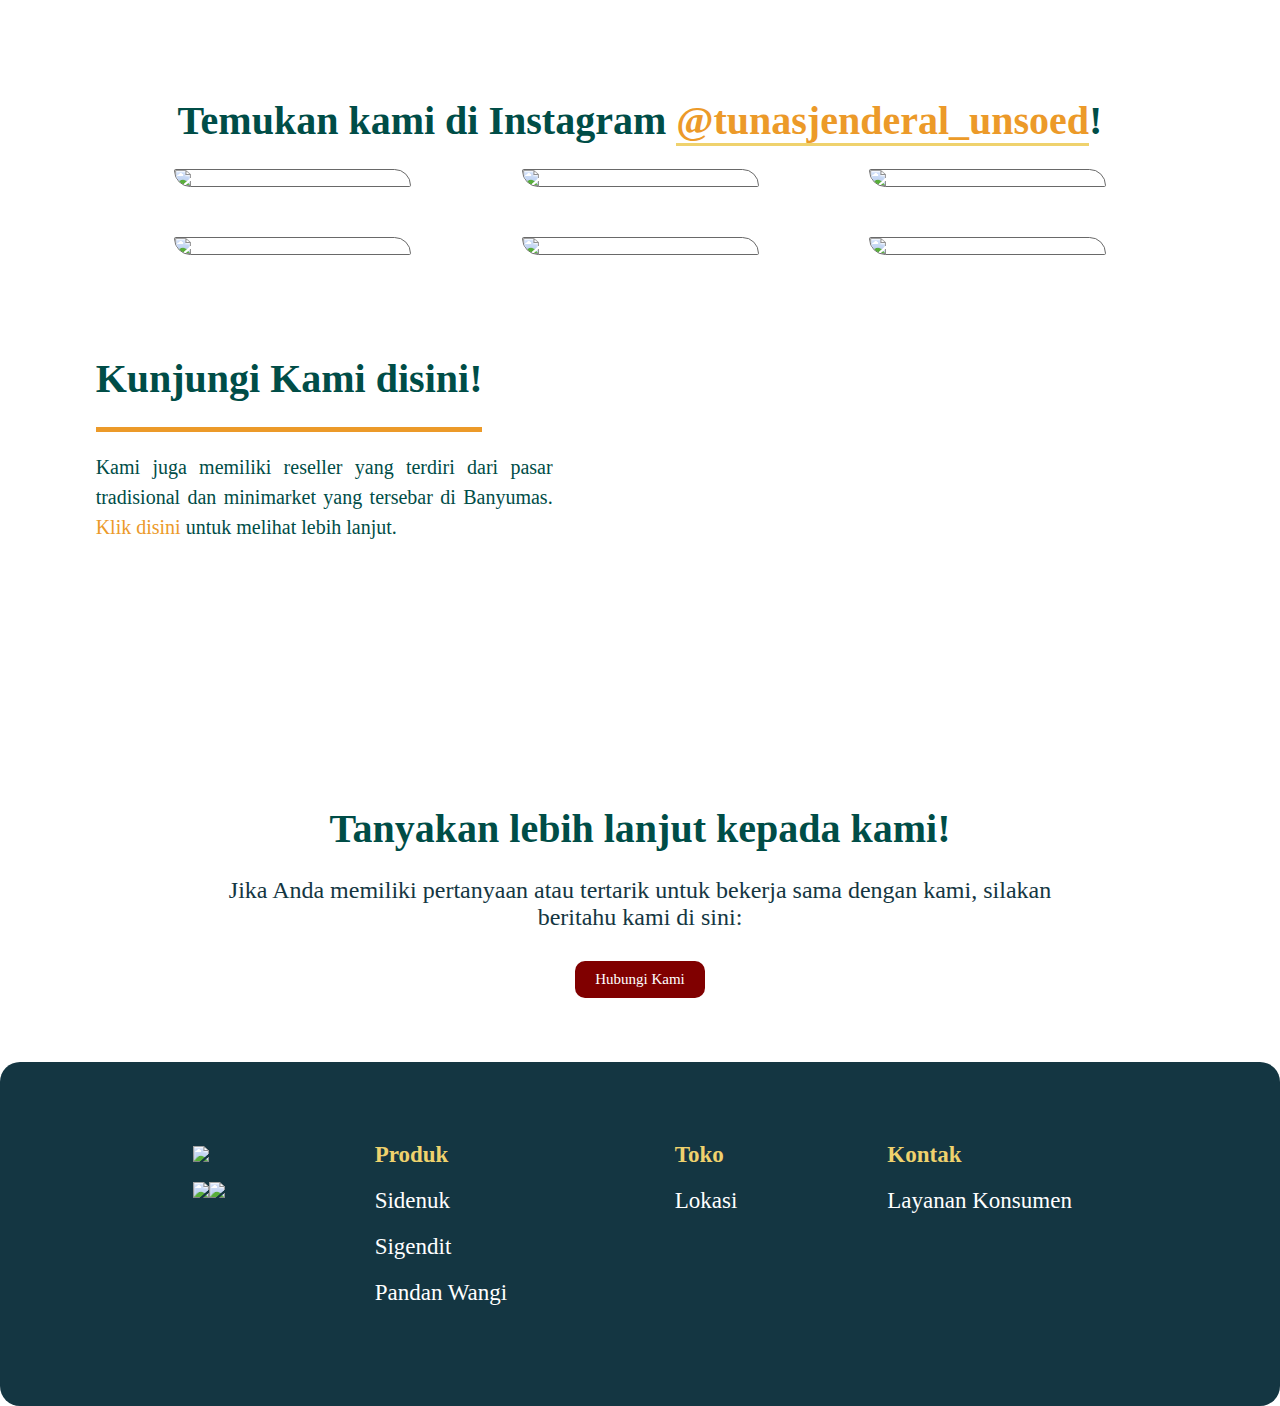
==== commit 11330530: "add responsive max 850 px" ====
--- a/index.html
+++ b/index.html
@@ -9,22 +9,8 @@
     <link rel="shortcut icon" href="img\Logo-TI.png" type="image/x-icon" />
     <link rel="stylesheet" href="style.css" />
     <link rel="stylesheet" href="slider.css" />
+    <link rel="stylesheet" href="responsive.css">
     <script src="script.js"></script>
-    <style>
-        .slider-container img {
-            width: 100%;
-            height: 100%;
-            object-fit: cover;
-        }
-
-        .who {
-            margin-top: 20px;
-        }
-
-        .slider-item {
-            width: 100%;
-        }
-    </style>
 </head>
 
 <body>
@@ -105,7 +91,7 @@
                 </p>
             </div>
             <div class="pic">
-                <img src="img/showcase.png" width="350px" height="250px"/>
+                <img src="img/showcase.png" width="350px" height="250px" />
             </div>
         </section>
         <div id="content">
@@ -172,7 +158,6 @@
             <p>Layanan Konsumen</p>
         </section>
     </footer>
-    <script src="nav_button.js"></script>
 </body>
 
 </html>--- a/style.css
+++ b/style.css
@@ -36,6 +36,7 @@
  li.active, li:hover {
     border-bottom: 4px solid #b3903e;
  }
+ 
 header {
     background-image: rgb(0, 0, 0);
 }
@@ -53,6 +54,10 @@
     border-radius: 5px;
 
 }
+
+.sidebar  ul :not(nav ul) {
+    display: none;
+} 
 .jumbotron {
     height: 500px;
     padding: 170px 100px;
@@ -95,6 +100,9 @@
     line-height: 30px;
 }
 
+#who {
+    margin-top: 20px;
+}
 #who .pic {
     align-items: center;
 }
--- a/slider.css
+++ b/slider.css
@@ -0,0 +1,76 @@
+.slider-container {
+    text-align: center;
+    z-index: 0;
+}
+
+.slider-item {
+    display: block;
+    position: absolute;
+    z-index: -1;
+    width: 100%;
+}
+
+.slider-container img {
+    width: 100%;
+    height: 100%;
+    object-fit: cover;
+}
+
+.slider-container .navigation {
+    display: inline;
+}
+
+.prev,
+.next {
+    position: relative;
+    top: 350px;
+    font-weight: bold;
+    font-size: 18px;
+    cursor: pointer;
+    border-radius: 0 3px 3px 0;
+    user-select: none;
+    flex-direction: row-reverse;
+
+}
+
+.slider-container img {
+    filter: brightness(45%);
+}
+
+.prev {
+    float: left;
+    left: 5%;
+}
+
+.next {
+    right: 5%;
+    float: right;
+}
+
+/* Animasi */
+.fade {
+    -webkit-animation-name: fade;
+    -webkit-animation-duration: 1.5s;
+    animation-name: fade;
+    animation-duration: 1.5s;
+}
+
+@-webkit-keyframes fade {
+    from {
+        opacity: 0.4;
+    }
+
+    to {
+        opacity: 1;
+    }
+}
+
+@keyframes fade {
+    from {
+        opacity: 0.4;
+    }
+
+    to {
+        opacity: 1;
+    }
+}--- a/responsive.css
+++ b/responsive.css
@@ -0,0 +1,110 @@
+@media only screen and (max-width: 850px) {
+    nav ul li a {
+        display: none;
+    }
+
+    nav .logo img {
+        margin-left: 30%;
+        width: 20%;
+        height: auto;
+    }
+
+    header .jumbotron h1 {
+        font-size: 30px;
+        line-height: 50px;
+    }
+
+    header .jumbotron p {
+        font-size: 15px;
+    }
+
+    .jumbotron {
+        padding: 35px 50px;
+        height: 160px;
+    }
+
+    .prev,
+    .next {
+        top: 190px;
+    }
+
+    .prev {
+        left: 10%;
+    }
+
+    .next {
+        right: 10%;
+    }
+
+    #who,
+    .showcase,
+    #map {
+        display: flex;
+        justify-content: space-evenly;
+        align-content: flex-start;
+        flex-direction: column;
+    }
+
+    main {
+        align-items: center;
+        padding: 30% 5% 5% 5%;
+        row-gap: 50px;
+    }
+
+    .text h1 {
+        margin-bottom: 10px;
+        width: auto;
+    }
+
+    main h1 {
+        font-size: 32px;
+        padding: 5px;
+        text-align: center;
+        margin-bottom: 10px;
+    }
+
+    main .pic {
+        align-self: center;
+    }
+
+    #ask {
+        padding: 0px;
+    }
+
+    #ask p {
+        font-size: 18px;
+    }
+   #map  iframe {
+        width: 90%;
+        align-self: center;
+    }
+
+    #content .column img {
+        width: 25%;
+    }
+
+    footer {
+        flex-direction: column;
+    }
+
+    footer .icon-svg {
+        margin-bottom: 20px;
+    }
+    footer .icon .logo {
+    display: none;
+    }
+    .products {
+        text-align: center;
+    }
+
+    .products p {
+        width: auto;
+    }
+
+    footer section {
+        text-align: center;
+    }
+    .contact p {
+        width: auto;
+    }
+}